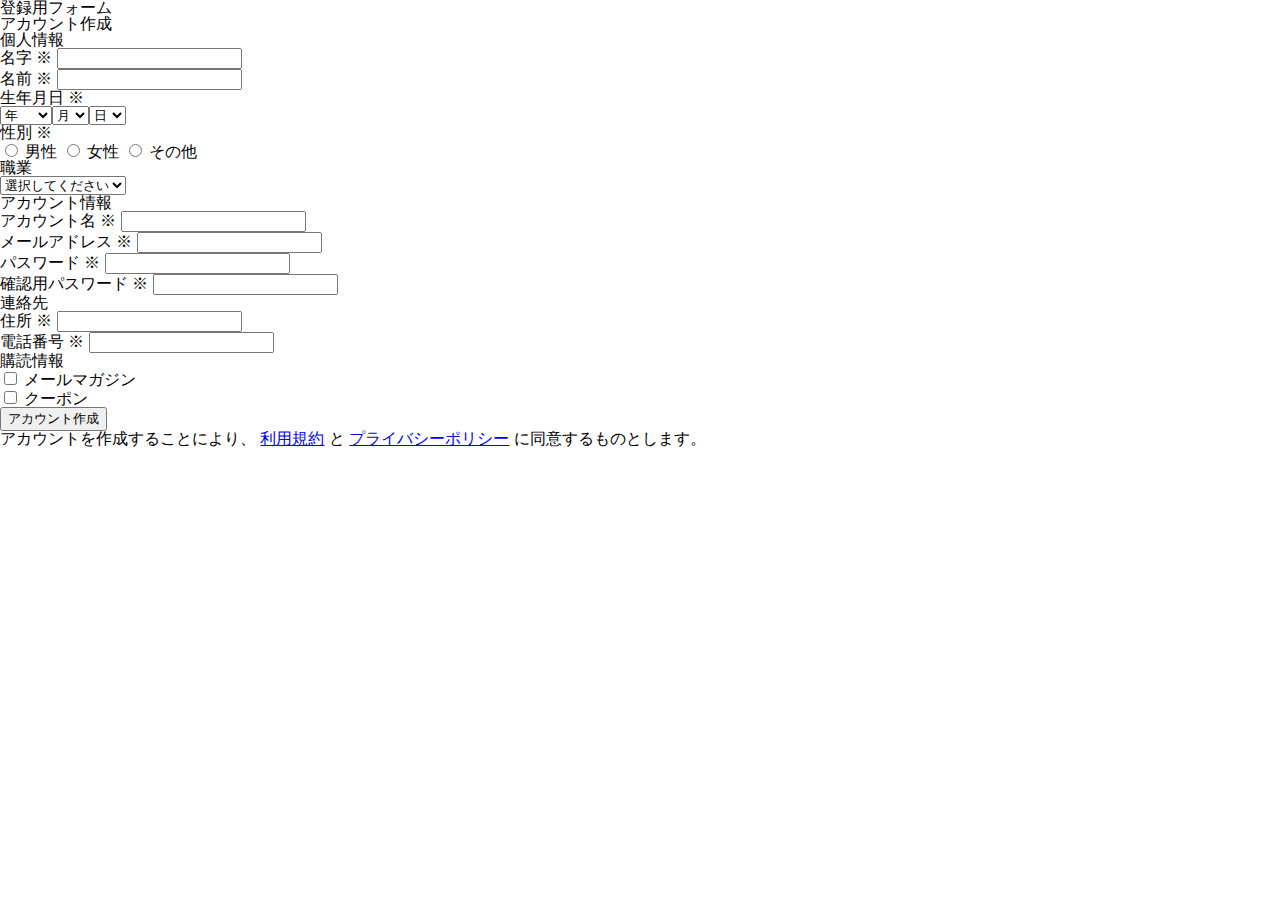
==== form-practice-main/work/index.html @ 232e44f1 "div Puzzle" ====
<!DOCTYPE html>
<html lang="ja">
  <head>
    <meta charset="UTF-8" />
    <meta name="viewport" content="width=device-width, initial-scale=1.0" />
    <link rel="stylesheet" href="css/reset.css" />
    <link rel="stylesheet" href="css/base.css" />
    <title>form-practice</title>
  </head>
  <body>
    <!-- この行は削除してください -->
    <section class="base">
      <div class="inner">
        <h1 class="page_title">登録用フォーム</h1>
        <form class="form_base" action>
          <h2 class="form_title">アカウント作成</h2>
          <div class="personal_content">
            <h3 class="content_title">個人情報</h3>
            <div class="input_section">
              <label class="label_text"
                >名字
                <span class="required">※</span>
              </label>
              <input
                class="input_area"
                id="family_name"
                type="text"
                name="name"
                autocomplete="family_name"
                required
              />
            </div>
            <div class="input_section">
              <label class="label_text"
                >名前
                <span class="required">※</span>
              </label>
              <input
                class="input_area"
                id="given_name"
                type="text"
                name="name"
                autocomplete="given_name"
                required
              />
            </div>
            <div class="input_section">
              <label class="label_text"
                >生年月日
                <span class="required">※</span>
              </label>
              <div class="select_area is_flex">
                <div class="select_unit">
                  <select class="input_area" name="year">
                    <option value disabled selected>年</option>
                    <option value>2000</option>
                    <option value>2001</option>
                    <option value>2002</option>
                    <option value>2003</option>
                    <option value>2004</option>
                    <option value>2005</option>
                    <option value>2006</option>
                    <option value>2007</option>
                    <option value>2008</option>
                    <option value>2009</option>
                    <option value>2010</option>
                  </select>
                </div>
                <div class="select_unit">
                  <select class="input_area" name="month">
                    <option value disabled selected>月</option>
                    <option value>1</option>
                    <option value>2</option>
                    <option value>3</option>
                    <option value>4</option>
                    <option value>5</option>
                    <option value>6</option>
                    <option value>7</option>
                    <option value>8</option>
                    <option value>9</option>
                    <option value>10</option>
                    <option value>11</option>
                    <option value>12</option>
                  </select>
                </div>
                <div class="select_unit">
                  <select class="input_area" name="day">
                    <option value disabled selected>日</option>
                    <option value>1</option>
                    <option value>2</option>
                    <option value>3</option>
                    <option value>4</option>
                    <option value>5</option>
                    <option value>6</option>
                    <option value>7</option>
                    <option value>8</option>
                    <option value>9</option>
                    <option value>10</option>
                  </select>
                </div>
              </div>
            </div>
            <div class="input_section">
              <p class="label_text">
                性別
                <span class="required">※</span>
              </p>
              <div class="gender_area">
                <label class="gender_element">
                  <input
                    class="gender_content"
                    type="radio"
                    name="gender"
                    value="man"
                  />
                  <span> 男性 </span>
                </label>
                <label class="gender_element">
                  <input
                    class="gender_content"
                    type="radio"
                    name="gender"
                    value="woman"
                  />
                  <span> 女性 </span>
                </label>
                <label class="gender_element">
                  <input
                    class="gender_content"
                    type="radio"
                    name="gender"
                    value="other"
                  />
                  <span> その他 </span>
                </label>
              </div>
            </div>
            <div class="input_section">
              <label class="label_text">職業</label>
              <div class="select_area">
                <div class="select_unit">
                  <select class="input_area" name="work">
                    <option value disabled selected>選択してください</option>
                    <option value>学生</option>
                    <option value>会社員</option>
                    <option value>主婦</option>
                    <option value>その他</option>
                  </select>
                </div>
              </div>
            </div>
          </div>
          <div class="account_content">
            <h3 class="content_title">アカウント情報</h3>
            <div class="input_section">
              <label class="label_text" for="account_name">
                アカウント名
                <span class="required">※</span>
              </label>
              <input
                class="input_area"
                id="account_name"
                type="text"
                required
              />
            </div>
            <div class="input_section">
              <label class="label_text" for="email">
                メールアドレス
                <span class="required">※</span>
              </label>
              <input
                class="input_area"
                id="email"
                type="email"
                autocomplete="email"
                required
              />
            </div>
            <div class="input_section">
              <label class="label_text" for="password">
                パスワード
                <span class="required">※</span>
              </label>
              <input
                class="input_area"
                id="password"
                type="password"
                required
              />
            </div>
            <div class="input_section">
              <label class="label_text" for="duplication_password">
                確認用パスワード
                <span class="required">※</span>
              </label>
              <input
                class="input_area"
                id="duplication_password"
                type="password"
                required
              />
            </div>
          </div>
          <div class="contact_content">
            <h3 class="content_title">連絡先</h3>
            <div class="input_section">
              <label class="label_text" for="address">
                住所
                <span class="required">※</span>
              </label>
              <input class="input_area" id="address" type="text" required />
            </div>
            <div class="input_section">
              <label class="label_text" for="email">
                電話番号
                <span class="required">※</span>
              </label>
              <input
                class="input_area"
                id="tel"
                type="tel"
                autocomplete="tel"
                required
              />
            </div>
          </div>
          <div class="subscription_content">
            <h3 class="content_title">購読情報</h3>
            <div class="input_section subscription_unit">
              <input
                type="checkbox"
                name="subscription"
                value="email-magazine"
                id="email-magazine"
              />
              <label class="label_text subscription_label" for="email-magazine">
                メールマガジン
              </label>
            </div>
            <div class="input_section subscription_unit">
              <input
                class="subscription_chechbox"
                type="checkbox"
                name="subscription"
                value="coupon"
                id="coupon"
              />
              <label class="label_text subscription_label" for="coupon">
                クーポン
              </label>
            </div>
          </div>
          <div class="submit_content">
            <button class="btn btn_submit" type="submit">アカウント作成</button>
            <p class="other-text">
              アカウントを作成することにより、
              <a class="link-color" href="#"> 利用規約</a>
              と
              <a class="link-color" href="#"> プライバシーポリシー</a>
              に同意するものとします。
            </p>
          </div>
        </form>
      </div>
    </section>
  </body>
</html>
---- form-practice-main/work/css/base.css ----
body {
  font-family: "Helvetica Neue",
    Arial,
    "Hiragino Kaku Gothic ProN",
    "Hiragino Sans",
    Meiryo,
    sans-serif;
}

.is_flex {
  display: flex;
}
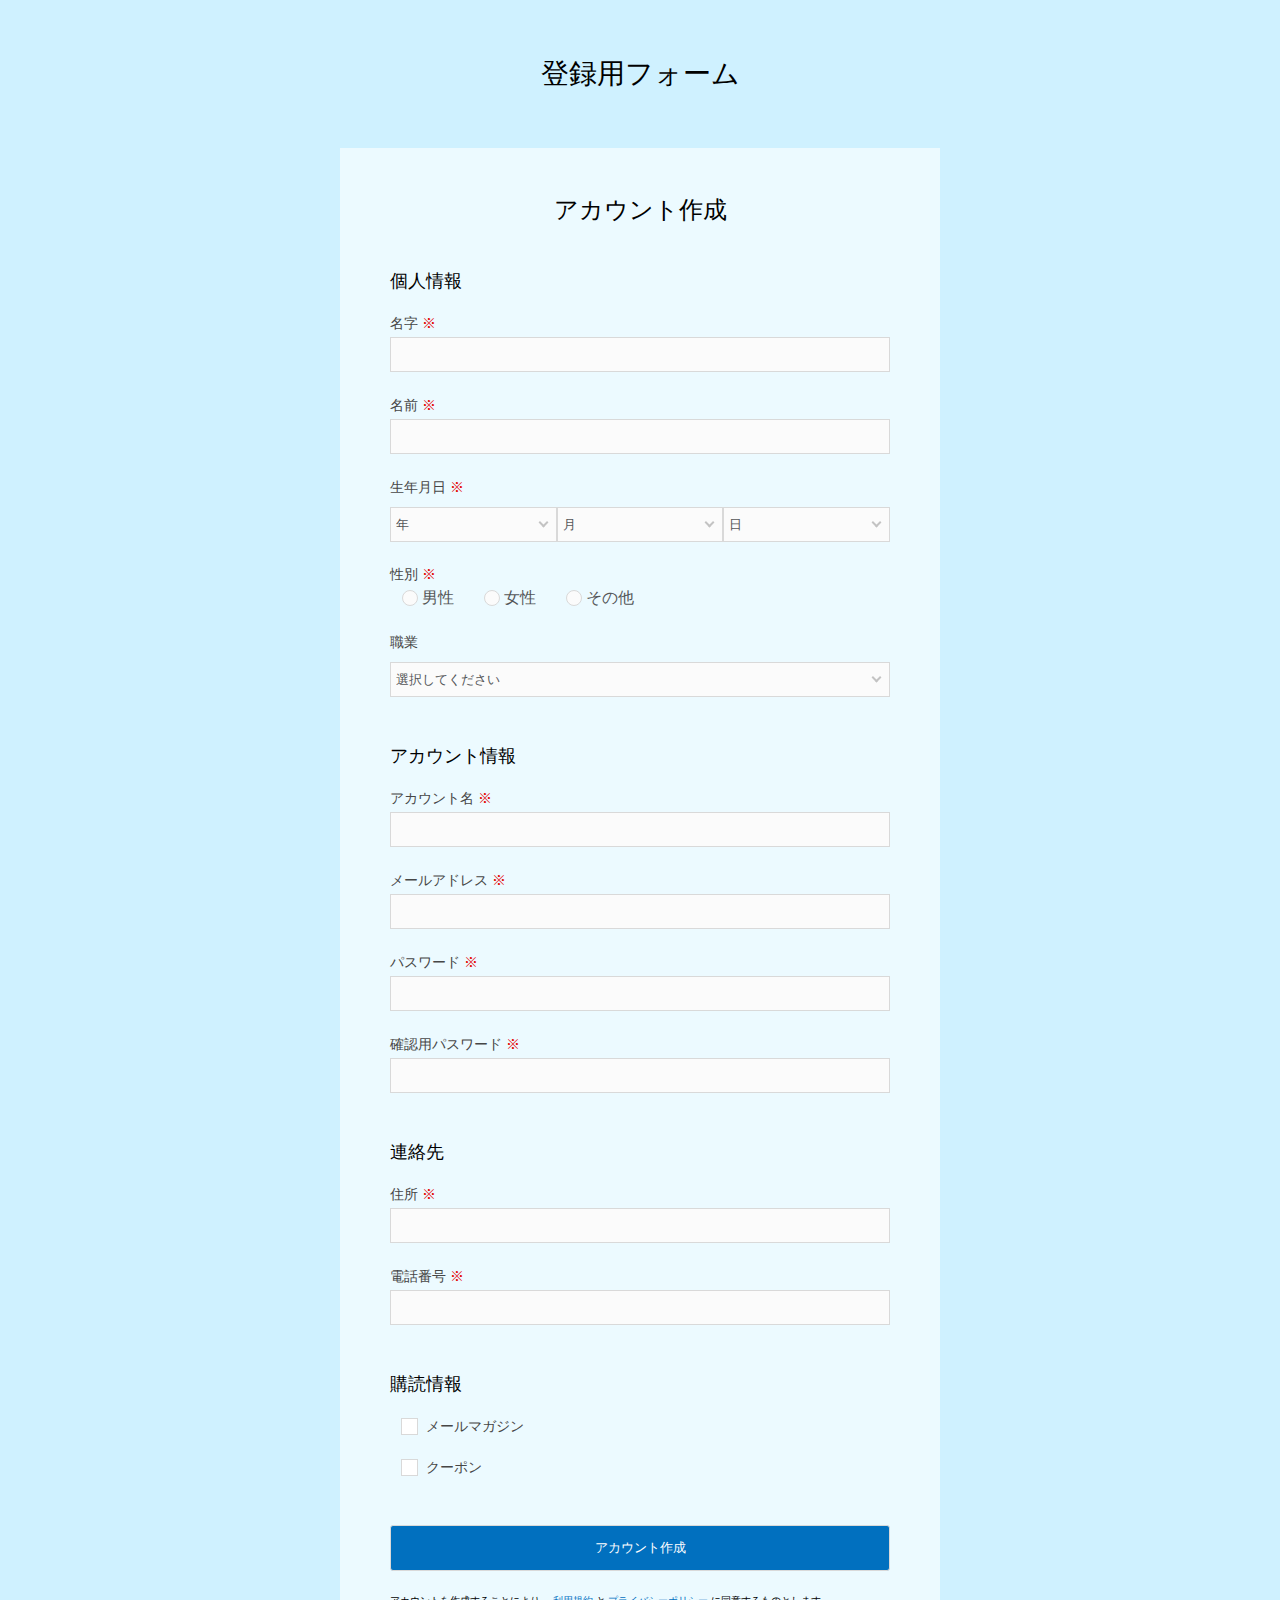
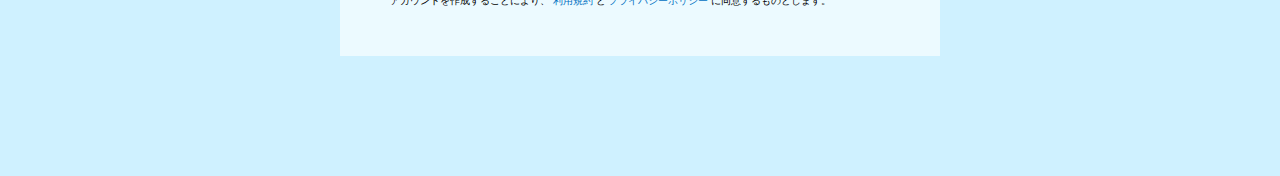
==== commit c1ab6418: "form practice" ====
--- a/form-practice-main/work/index.html
+++ b/form-practice-main/work/index.html
@@ -5,10 +5,10 @@
     <meta name="viewport" content="width=device-width, initial-scale=1.0" />
     <link rel="stylesheet" href="css/reset.css" />
     <link rel="stylesheet" href="css/base.css" />
+    <link rel="stylesheet" href="css/style.css" />
     <title>form-practice</title>
   </head>
   <body>
-    <!-- この行は削除してください -->
     <section class="base">
       <div class="inner">
         <h1 class="page_title">登録用フォーム</h1>
--- a/form-practice-main/work/css/style.css
+++ b/form-practice-main/work/css/style.css
@@ -0,0 +1,208 @@
+@charset "UTF-8";
+
+/* work */
+
+input, select, button {
+  appearance: none;
+  -webkit-appearance: none;
+  -moz-appearance: none;
+  background: transparent;
+  border: none;
+  outline: none;
+  padding: 0px;
+}
+
+.base {
+  width: 100%;
+  padding: 60px 0;
+  background: #cff1ff;
+}
+
+.inner {
+  margin: 0 auto;
+  width: 600px;
+}
+
+.content_title {
+  font-size: 18px;
+  color: #000000;
+}
+
+.input_section {
+  margin-top: 25px;
+}
+
+.label_text {
+  font-size: 14px;
+  color: #464646;
+}
+
+.personal_content, .account_content, .contact_content, .subscription_content, .submit_content {
+  margin-top: 50px;
+}
+
+.required {
+  color: #e40000;
+}
+
+.page_title {
+  margin-bottom: 60px;
+  font-size: 28px;
+  text-align: center;
+}
+
+.form_base {
+  padding: 50px;
+  background: #ecfaff;
+  margin-bottom: 60px;
+}
+
+.form_title {
+  font-size: 24px;
+  text-align: center;
+}
+
+.input_area {
+  width: 100%;
+  height: 35px;
+  margin-top: 6px;
+  padding: 5px;
+  color: #545658;
+  box-sizing: border-box;
+  border: 1px solid #d9d9d9;
+  background: #fbfbfb;
+}
+
+.input_area:focus {
+  background-color: #fff;
+  border-color: rgba(93, 130, 194, 0.4);
+  box-shadow: 0px 0px 0px 2px rgba(1, 90, 191, 0.1);
+}
+
+.select_area, .gender_area {
+  margin-top: 6px;
+}
+
+.select_unit {
+  width: 100%;
+  position: relative;
+}
+
+.select_unit:after {
+  content: "";
+  position: absolute;
+  width: 5px;
+  height: 5px;
+  right: 10px;
+  top: 45%;
+  display: inline-block;
+  border-bottom: 2px solid #c3c3c3;
+  border-right: 2px solid #c3c3c3;
+  transform: rotate(45deg);
+}
+
+.gender_element {
+  margin-left: 10px;
+}
+
+.gender_element:first-child {
+  margin-left: 0;
+}
+
+.gender_element span {
+  position: relative;
+  display: inline-block;
+  padding: 3px 3px 3px 20px;
+  color: #545658;
+}
+
+.gender_element span:before {
+  content: "";
+  position: absolute;
+  top: 50%;
+  left: 0px;
+  width: 14px;
+  height: 14px;
+  background-color: #fbfbfb;
+  border: 1px solid #d9d9d9;
+  border-radius: 50%;
+  transform: translateY(-50%);
+}
+
+.gender_content:checked+span:after {
+  content: "";
+  position: absolute;
+  top: 50%;
+  left: 4px;
+  width: 8px;
+  height: 8px;
+  background-color: #017cbf;
+  border-radius: 50%;
+  transform: translateY(-50%);
+}
+
+.subscription_label {
+  position: relative;
+  padding-left: 25px;
+}
+
+.subscription_label:before {
+  content: "";
+  position: absolute;
+  top: 50%;
+  left: 0px;
+  width: 15px;
+  height: 15px;
+  margin-top: -8px;
+  border: 1px solid #d9d9d9;
+  background: #ffffff;
+}
+
+.subscription_unit input:checked+.subscription_label:after {
+  content: "";
+  position: absolute;
+  top: 50%;
+  left: 6px;
+  width: 6px;
+  height: 13px;
+  margin-top: -11px;
+  border-right: 3px solid #0140bf;
+  border-bottom: 3px solid #0140bf;
+  transform: rotate(45deg);
+}
+
+.btn {
+  cursor: pointer;
+  display: inline-block;
+  border: 1px solid #d9d9d9;
+  border-radius: 3px;
+  box-sizing: border-box;
+  font-size: 13px;
+  font-weight: 500;
+  text-align: center;
+  transition: 0.3s;
+  padding: 13px;
+  width: 100%;
+}
+
+.btn_submit {
+  padding: 13px;
+  background: #0170bf;
+  color: #fff;
+}
+
+.btn_submit:active {
+  background: #fff;
+  color: #0170bf;
+  border: 1px solid #d9d9d9;
+}
+
+.other-text {
+  margin-top: 25px;
+  font-size: 10px
+}
+
+.link-color {
+  color: #0170bf;
+  text-decoration: none;
+}